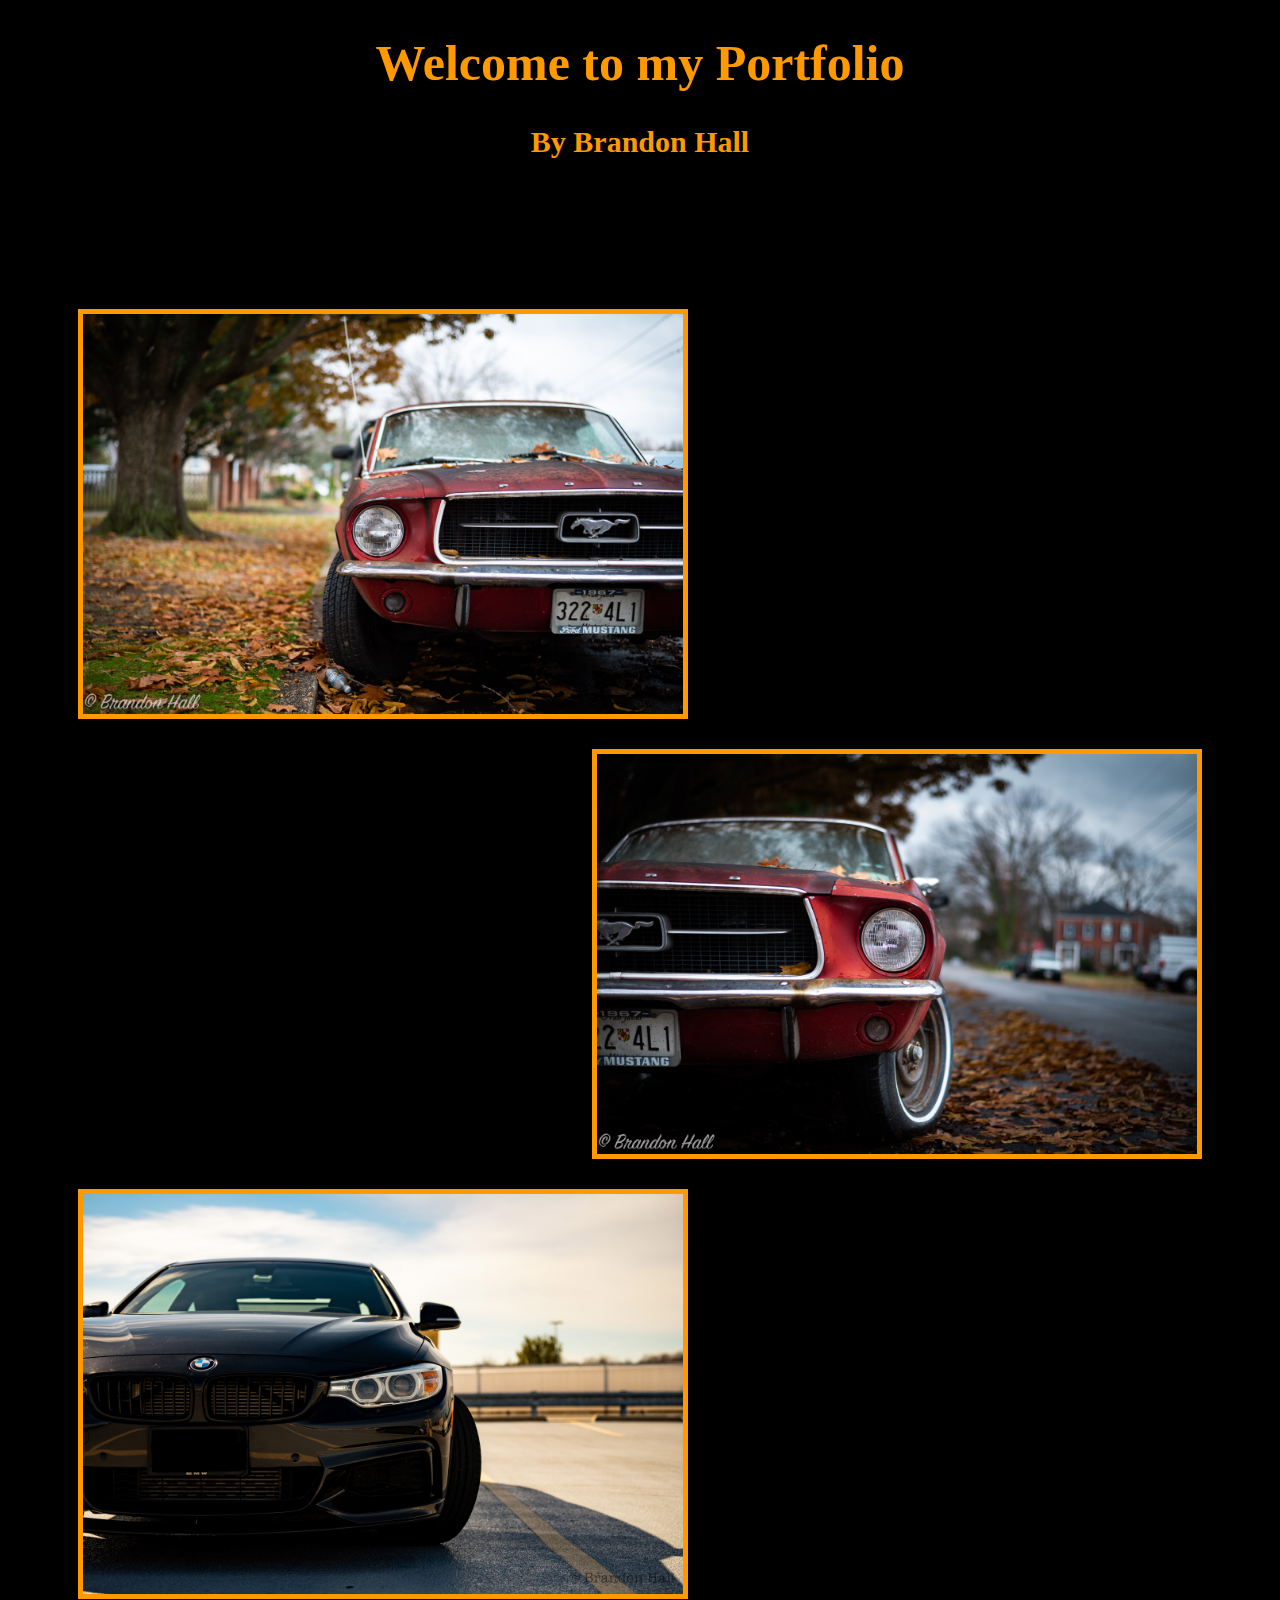
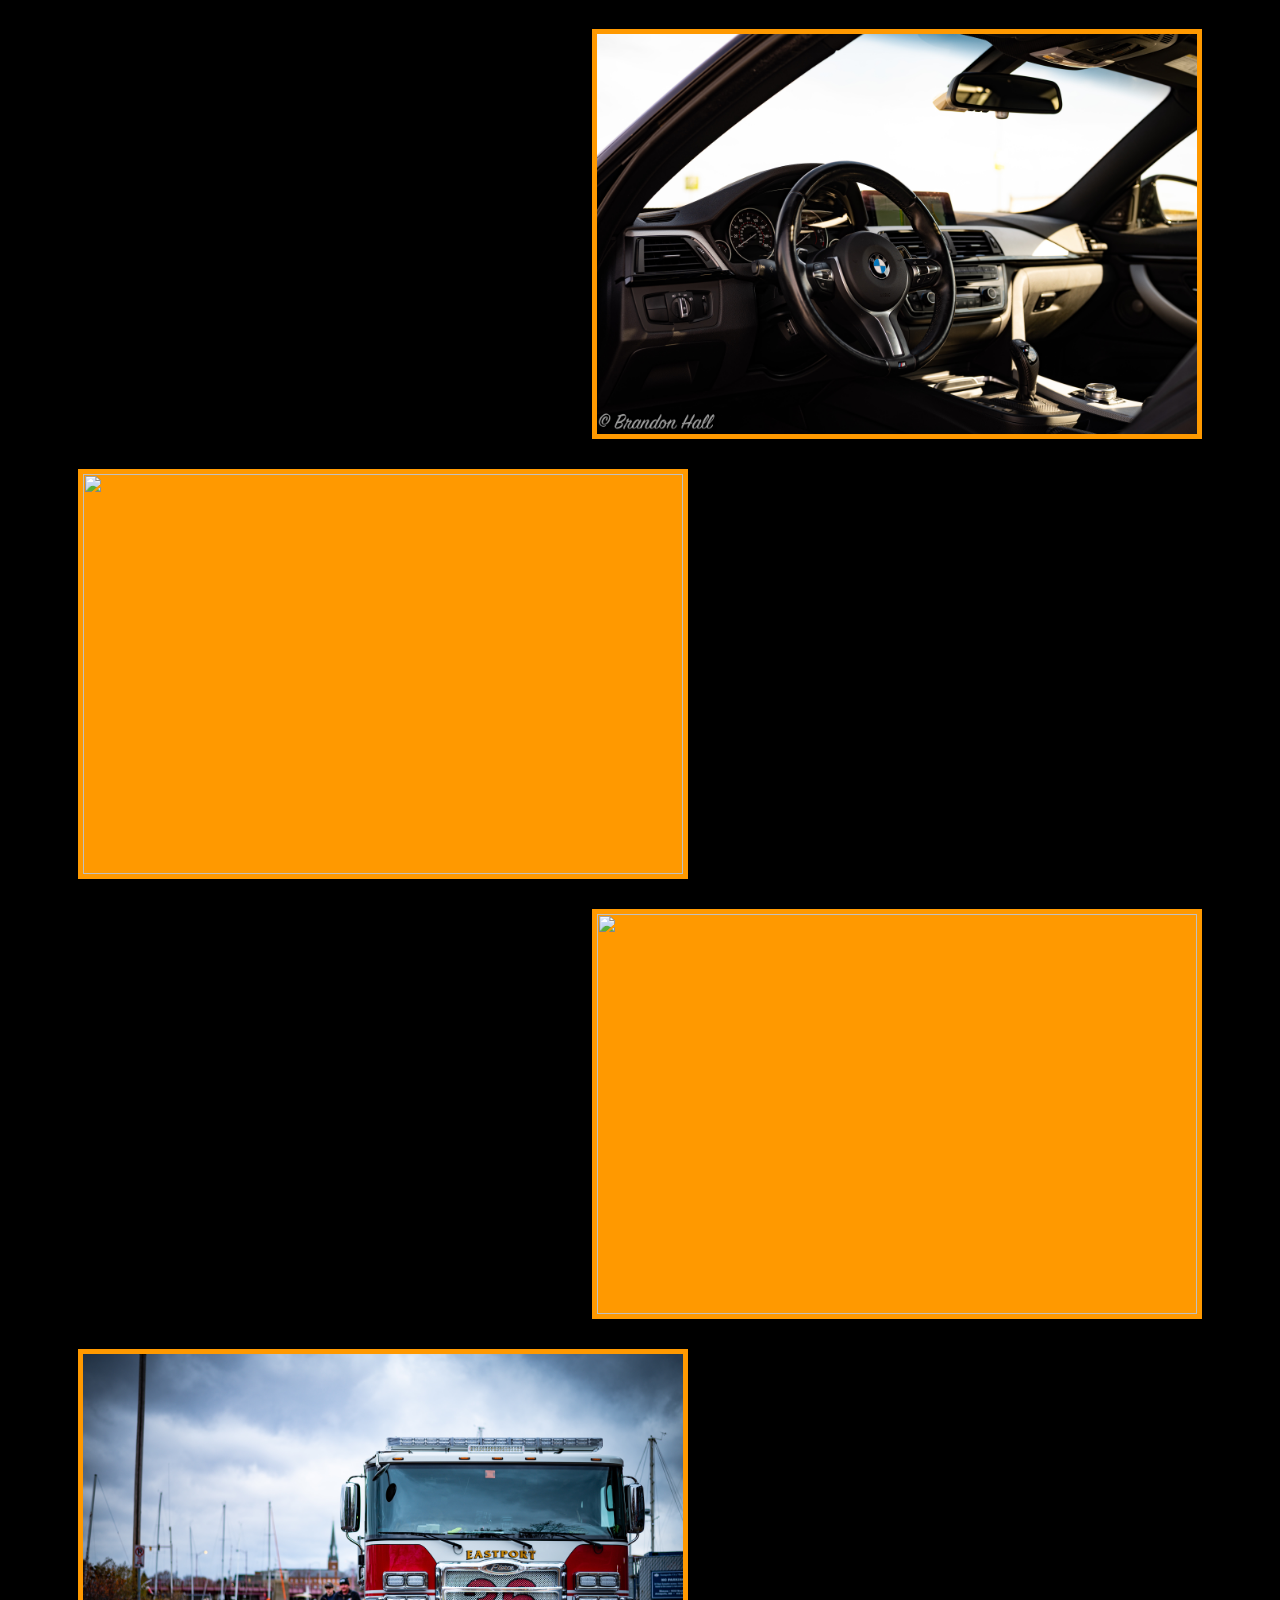
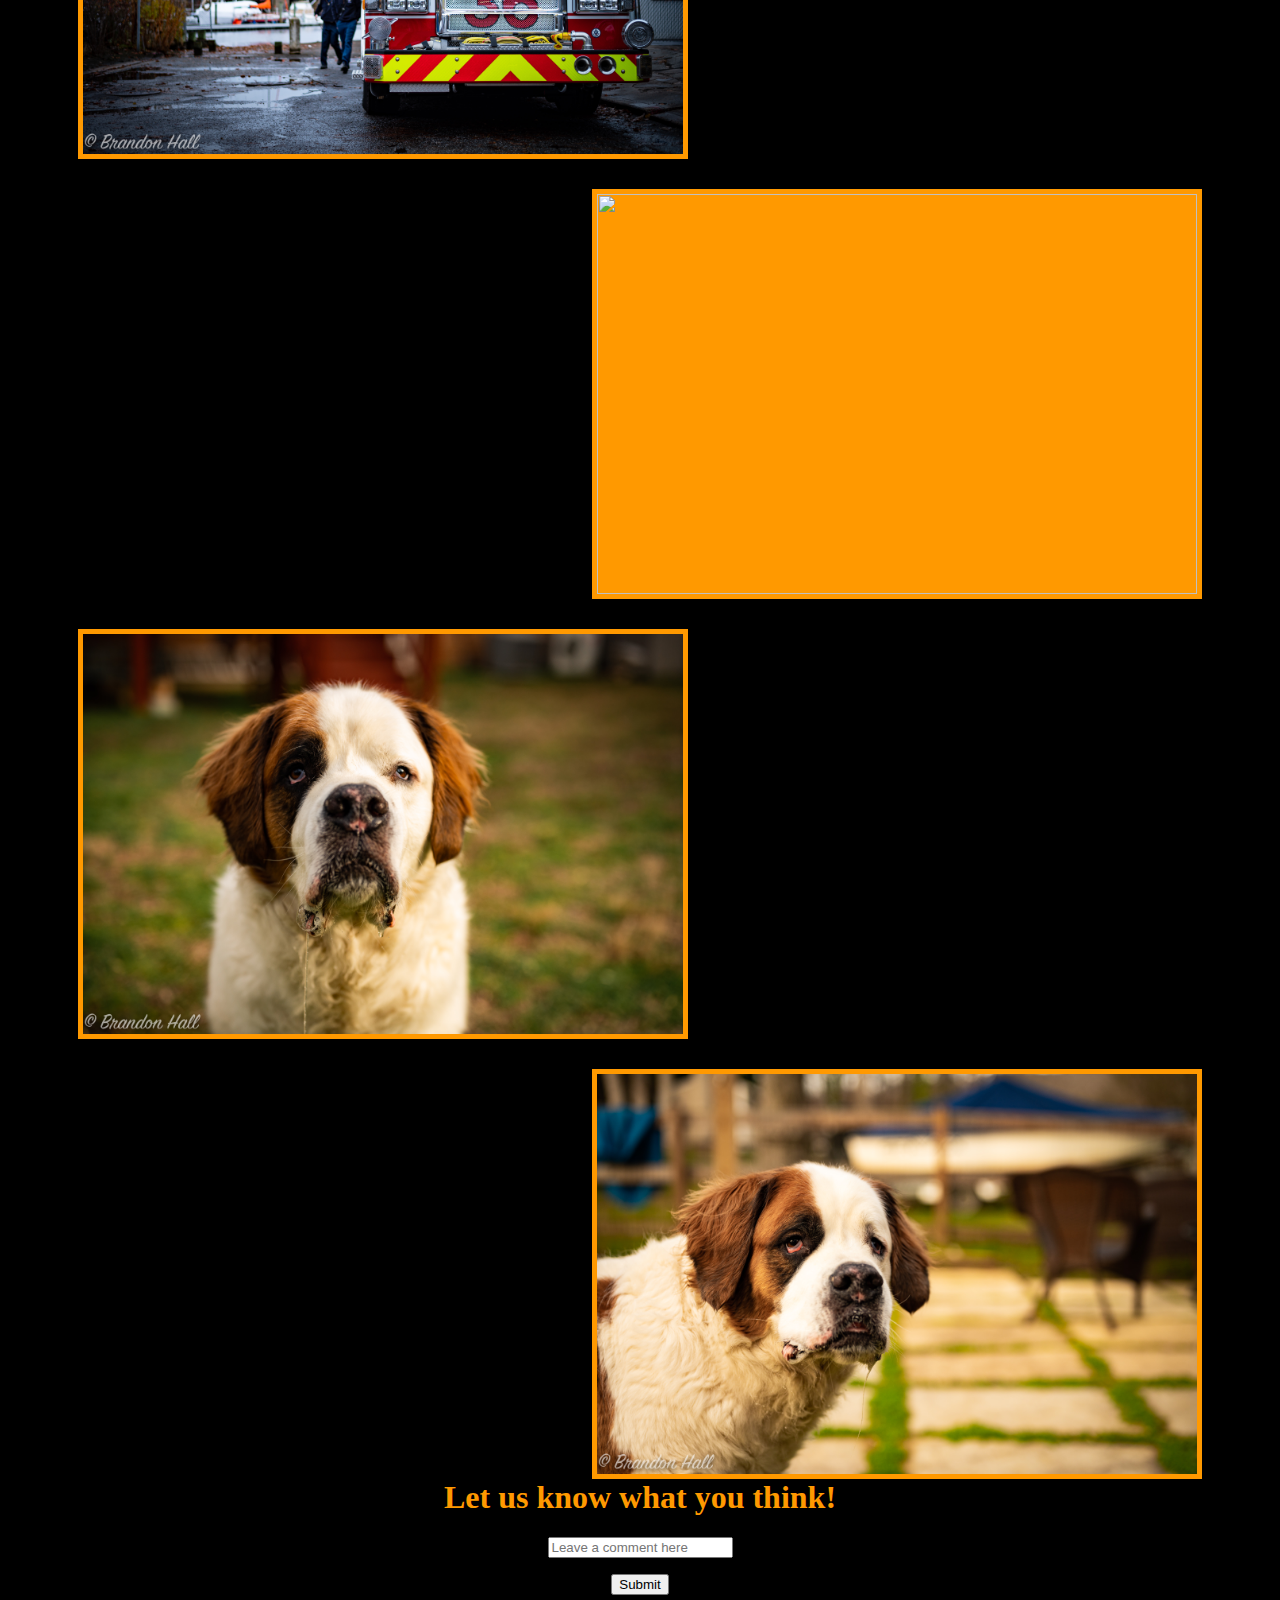
==== index.html @ e0b7f532 "test" ====
<!DOCTYPE html>
<html lang="en">
  <head>
    <meta charset="UTF-8" />
    <title>Brandons Portfolio</title>
    <link rel="stylesheet" href="imageportfolio.css" />
  </head>
  <body id="body1">
  
    <div id="openbox">  
    
    <h1 id="page-title">Welcome to my Portfolio</h1>
    <h2 id="otherpagetitle">By Brandon Hall</h2>
<h3>test</h3>
    </div>

    <br />
    <br />
    <br />

    <div>
      <div class="left">
        <img class="myimages" src="images/mustang3.jpg" alt="" />
      </div>

      <div class="right">
        <img class="myimages" src="images/mustang2.jpg" alt="" />
      </div>
    </div>

    <div>
      <div class="left">
        <img class="myimages" src="images/bmw1.jpg" alt="" />
      </div>

      <div class="right">
        <img class="myimages" src="images/bmwinterior.jpg" alt="" />
      </div>
    </div>

    <div>
      <div class="left">
        <img class="myimages" src="images/conor1.jpg" />
      </div>

      <div class="right">
        <img class="myimages" src="images/conor2.jpg" />
      </div>
    </div>

    <div>
      <div class="left">
        <img class="myimages" src="images/fire.jpg" />
      </div>

      <div class="right">
        <img class="myimages" src="images/erie.jpg" />
      </div>
    </div>

    <div>
      <div class="left">
        <img class="myimages" src="images/mac1.jpg" />
      </div>

      <div class="right">
        <img class="myimages" src="images/mac2.jpg" />
      </div>
    </div>

    <br />
    <br />
    <br />
    <br />

    <h1 id="header">Let us know what you think!</h1>

    <form id="review">
      <p>
        <input type="text" placeholder="Leave a comment here" />
      </p>
      <p>
          <input type="submit" />
      </p>
    </form>
  </body>
</html>
---- imageportfolio.css ----
#page-title {
  text-align: center;
  color: #ff9900;
  font-size: 50px;
  font-family: "marker felt";
}

#otherpagetitle {
  text-align: center;
  color: #ff9900;
  font-size: 30px;
  font-family: "marker felt";
}

.myimages {
  width: 100%;
  height: 100%;
}

#picture-css {
  width: 100%;
  margin: 0 auto;

  background-image: url(../images/mustang1.jpeg);
}

#body1 {
  background-color: black;
  height: 100%;
}

#title1 {
  color: orange;
}

.left {
  width: 600px;
  height: 400px;
  margin-left: 70px;
  padding: 5px;
  background: #ff9900;
  float: left;
  margin-top: 30px;
}

.right {
  width: 600px;
  height: 400px;
  margin-right: 70px;
  padding: 5px;
  background: #ff9900;
  float: right;
  margin-top: 30px;
}

#review {
  text-align: center;
}

#reviewtitle {
  color: #ff9900;
  font-family: "marker felt";
  text-align: center;
}

#header {
  color: #ff9900;
  clear: both;
  text-align: center;
}

#openbox {

width: 1000px;
height: 100;
background: black;
margin-left: auto;
margin-right: auto;



}
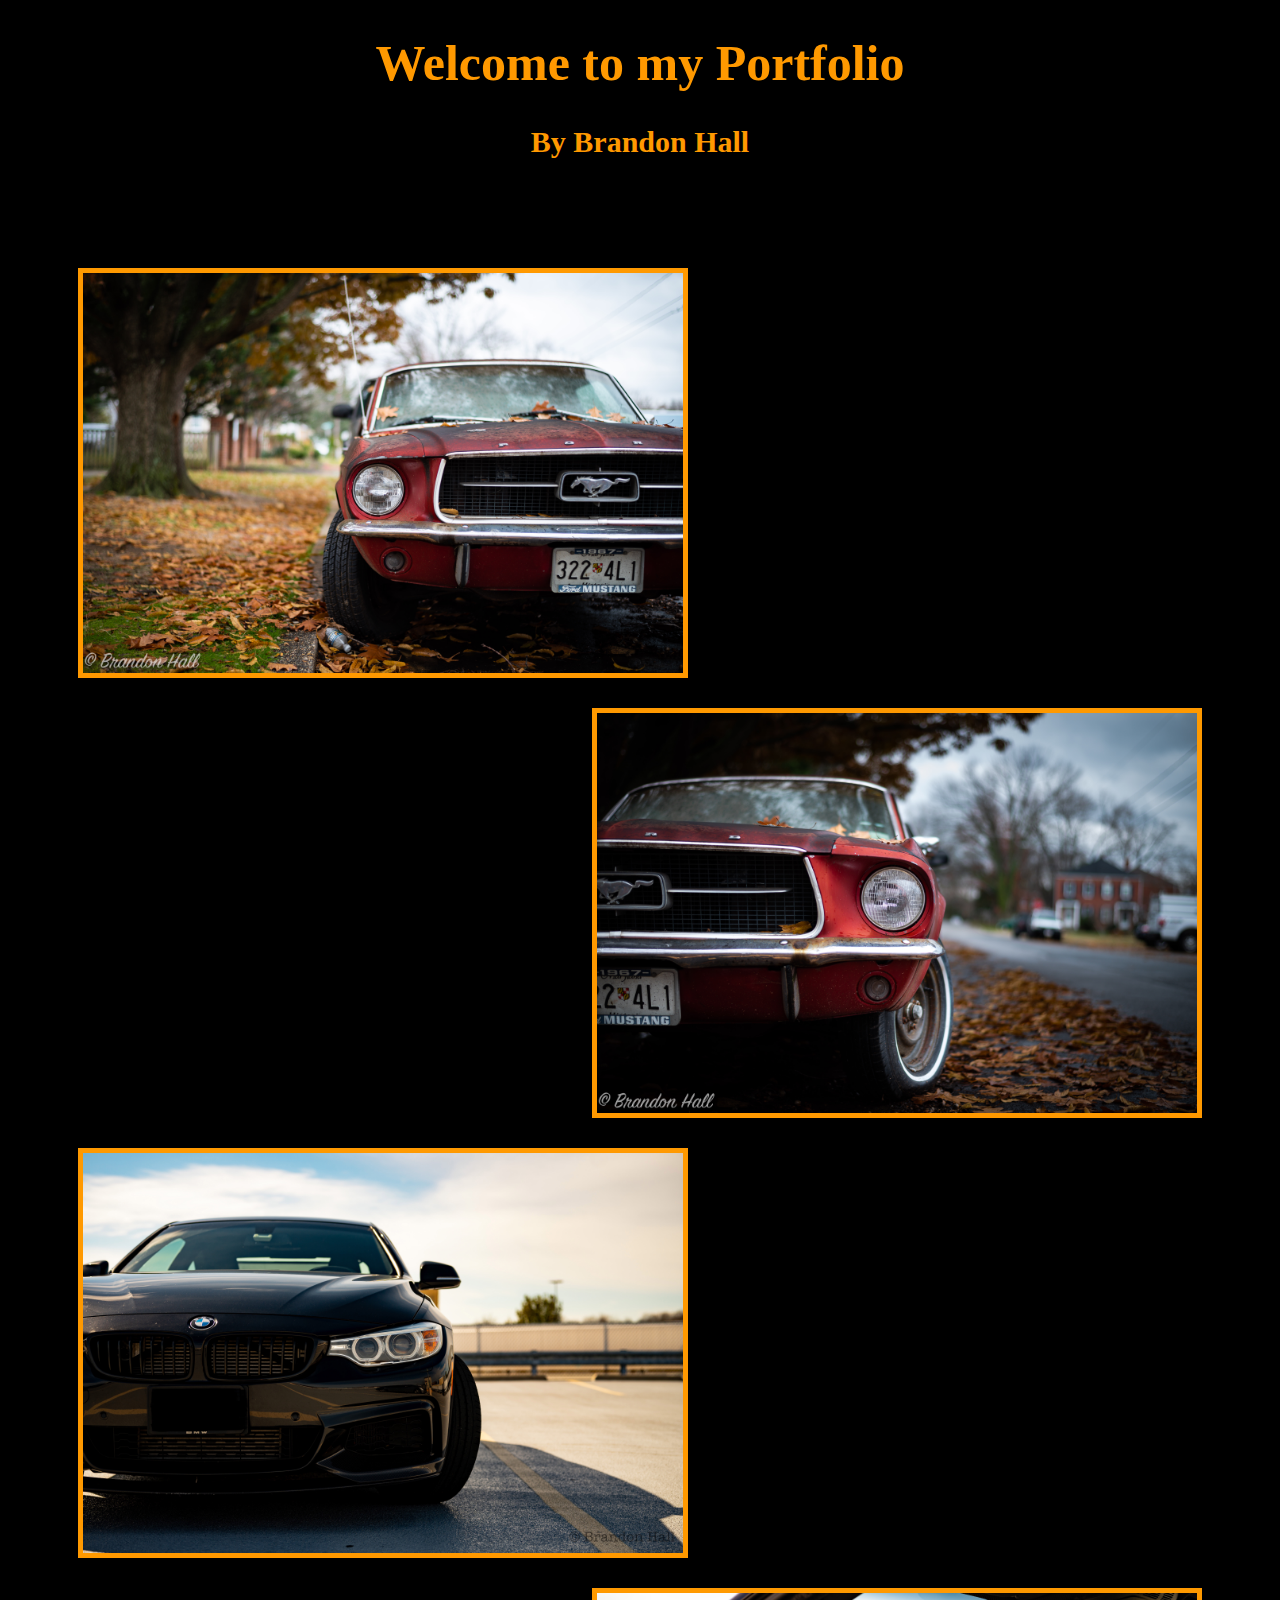
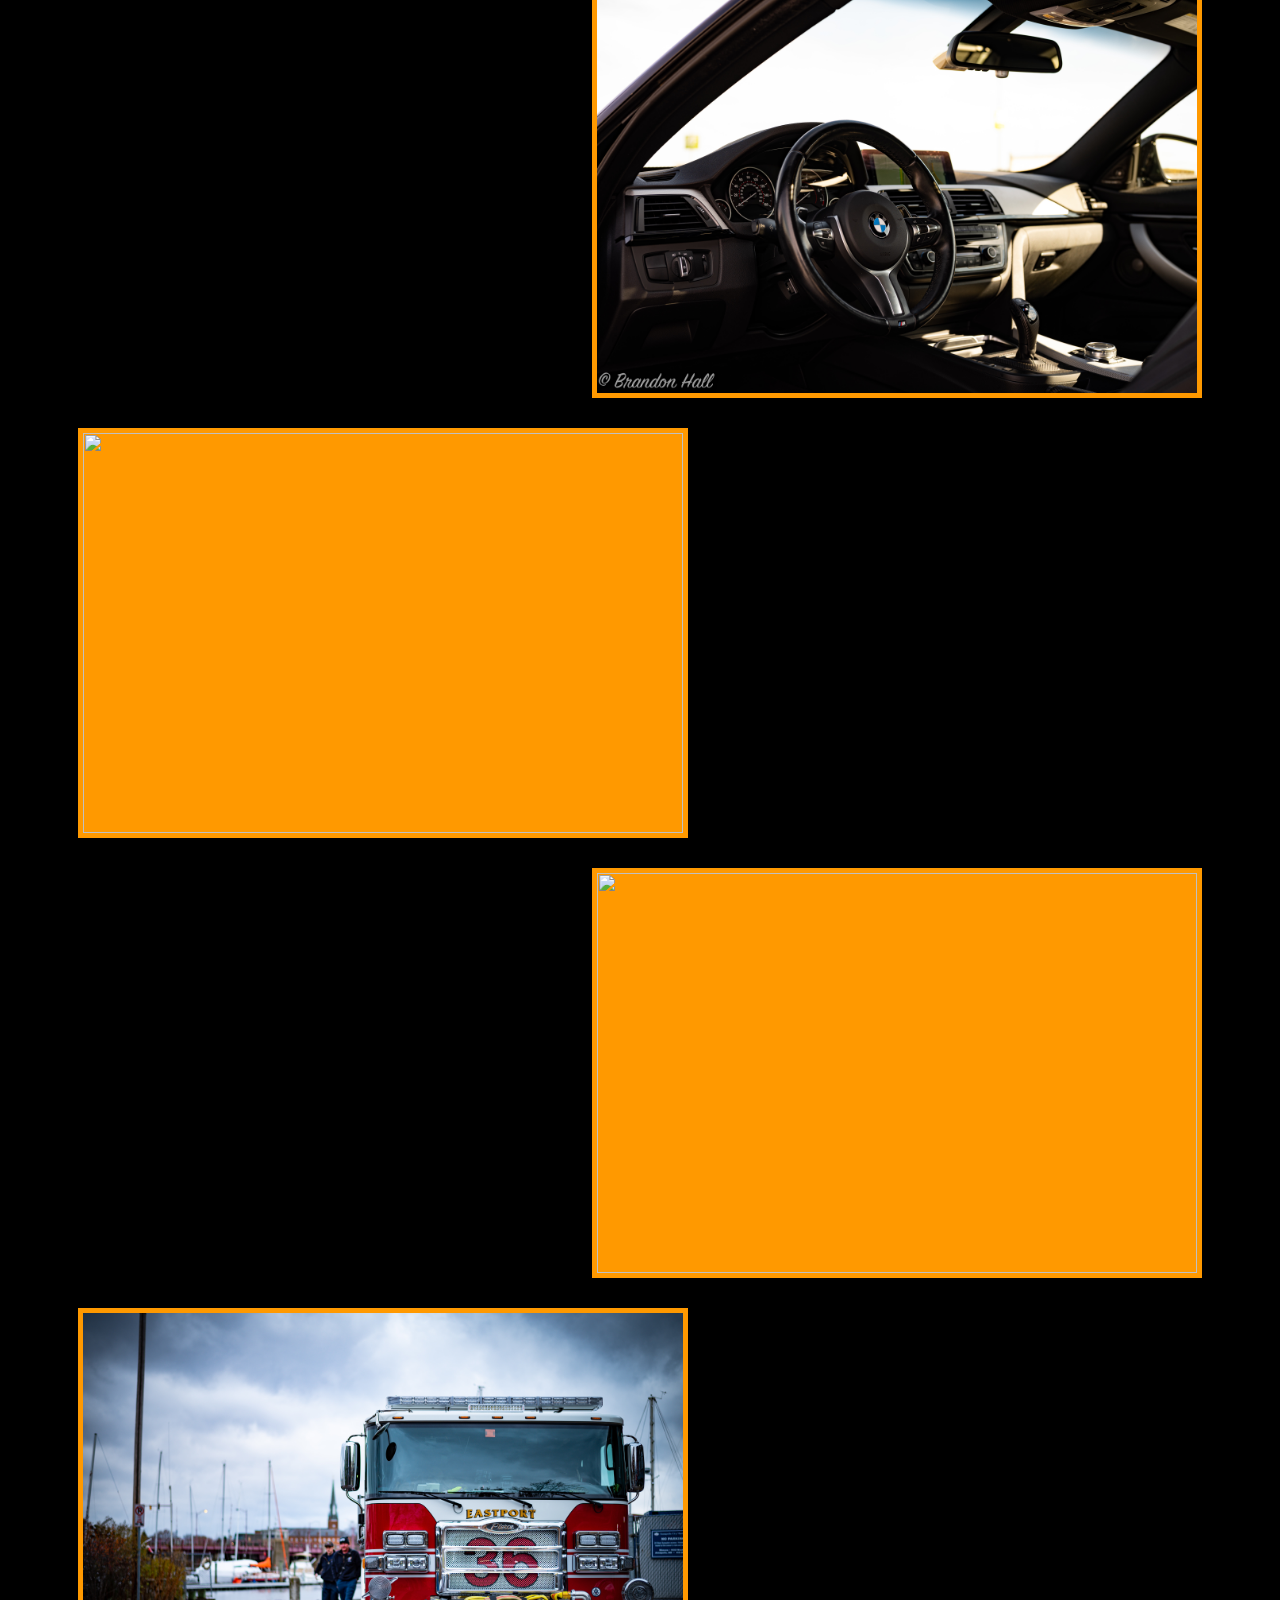
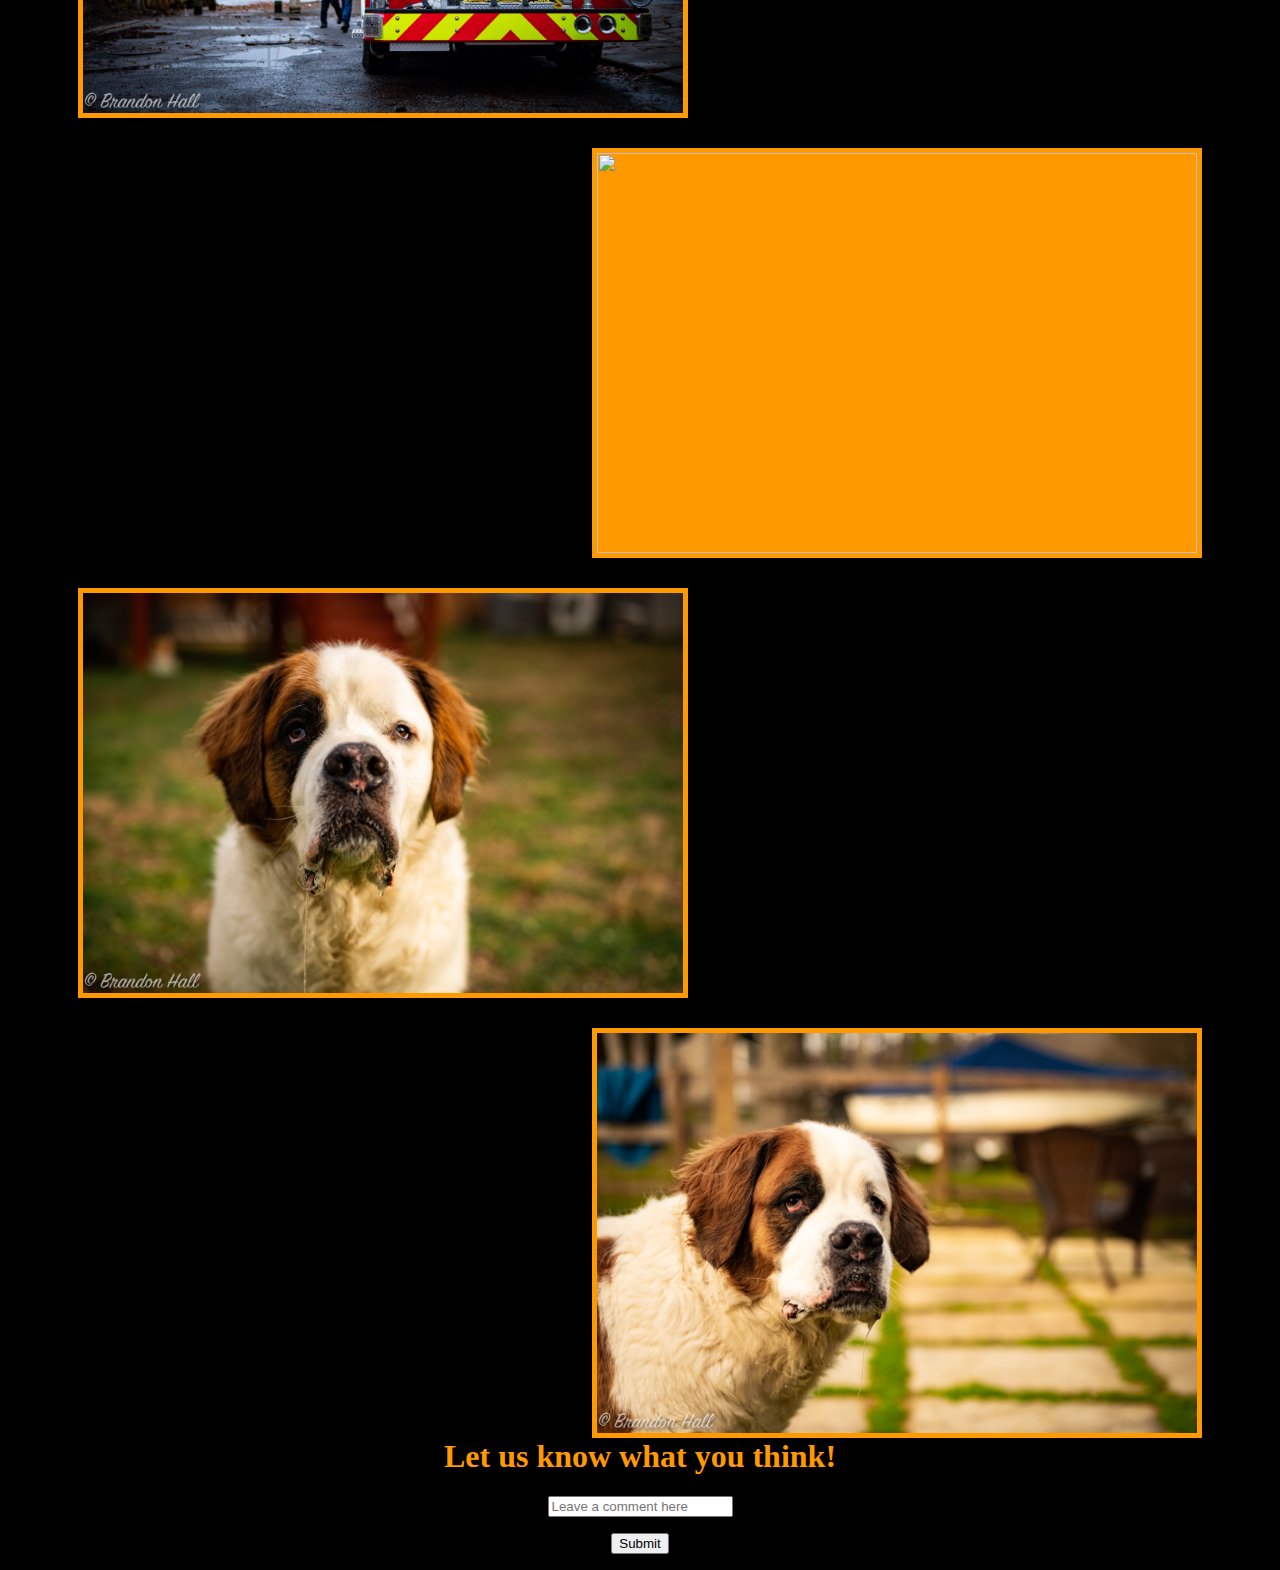
==== commit e4427ba5: "testing fix" ====
--- a/index.html
+++ b/index.html
@@ -11,7 +11,7 @@
     
     <h1 id="page-title">Welcome to my Portfolio</h1>
     <h2 id="otherpagetitle">By Brandon Hall</h2>
-<h3>test</h3>
+
     </div>
 
     <br />
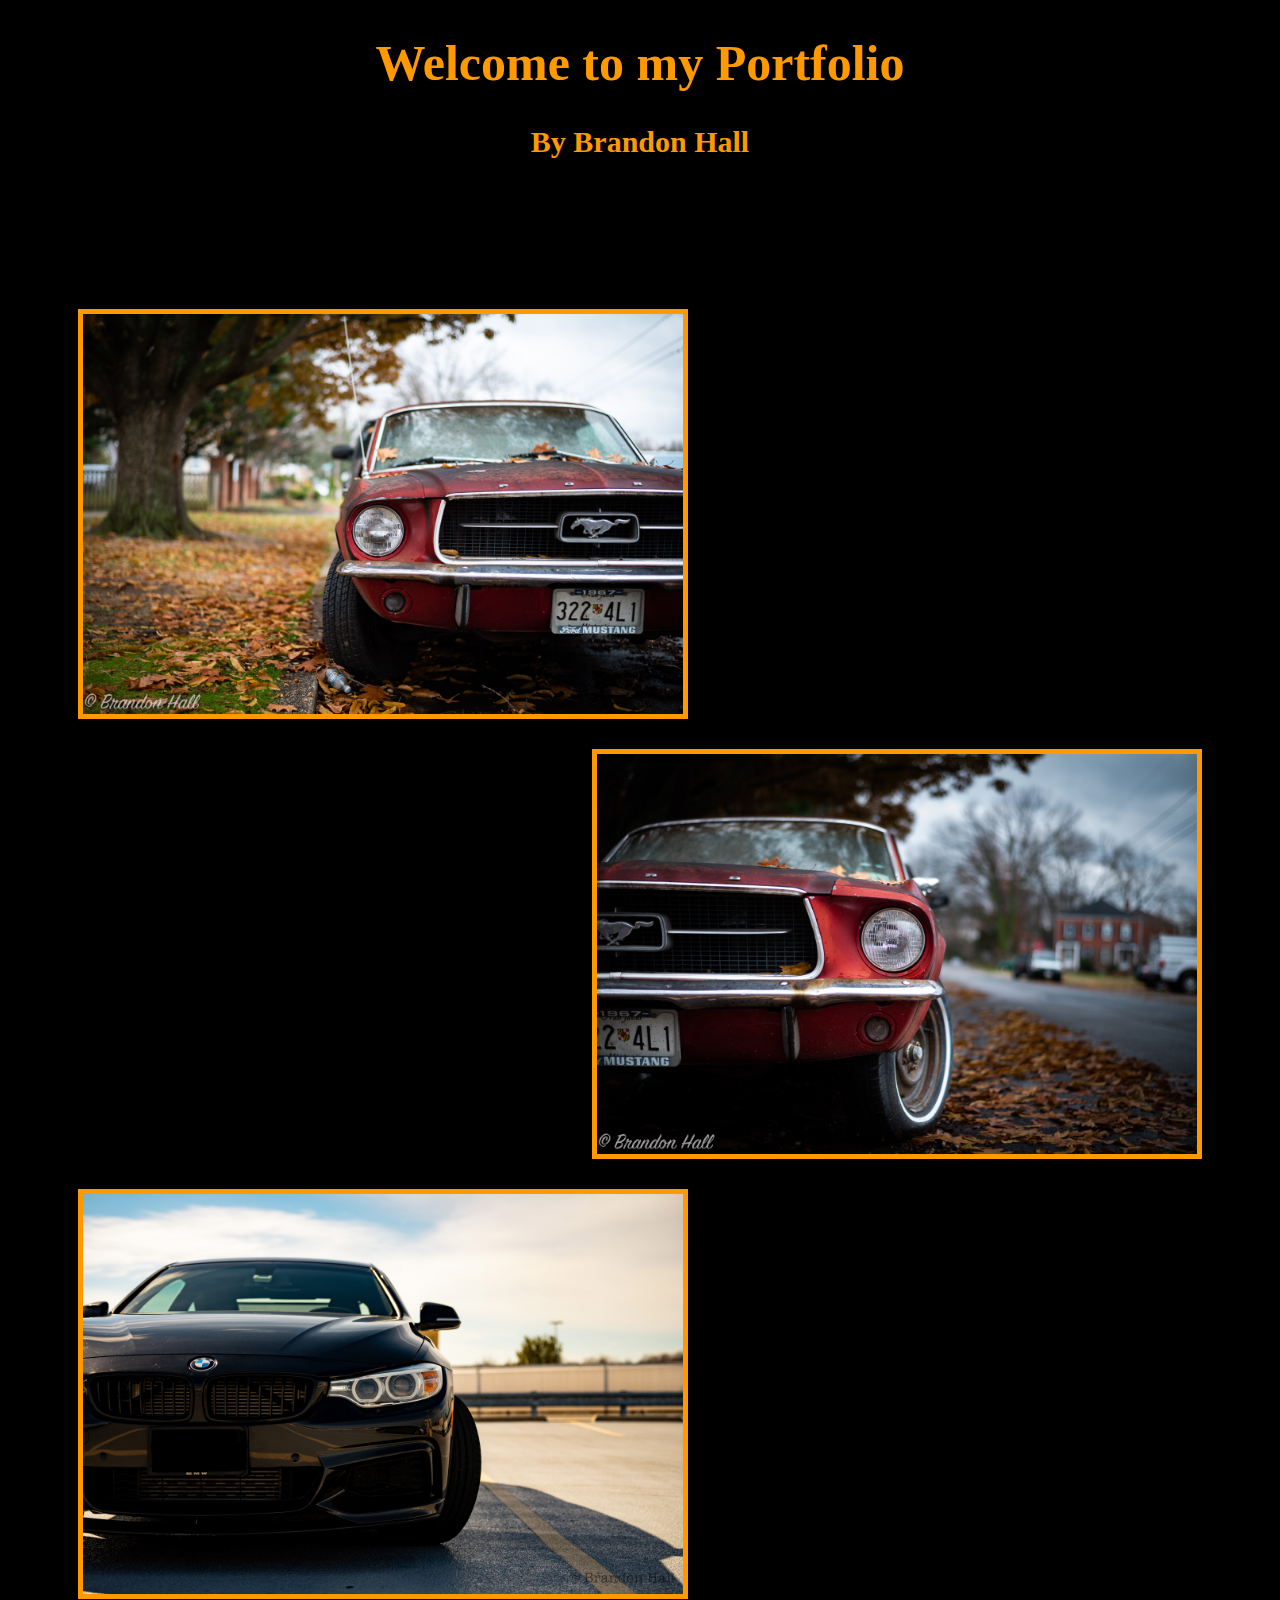
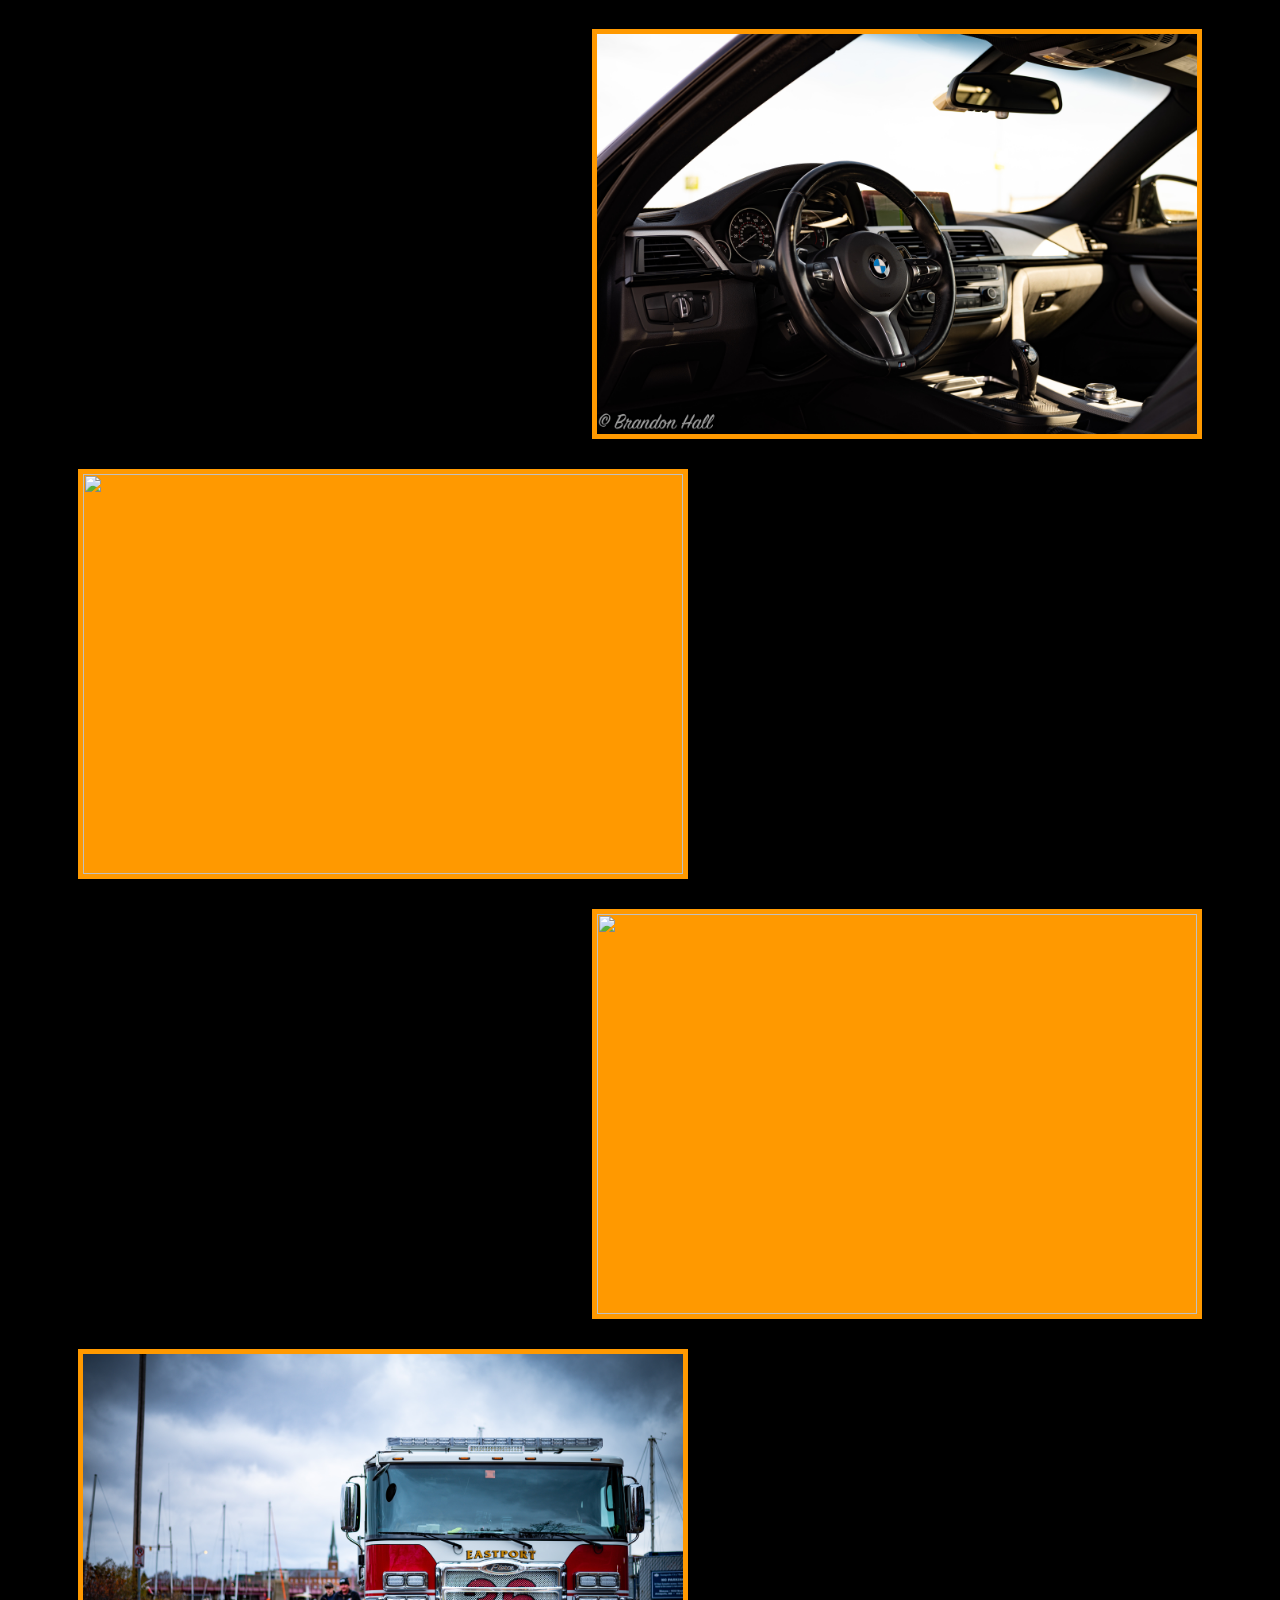
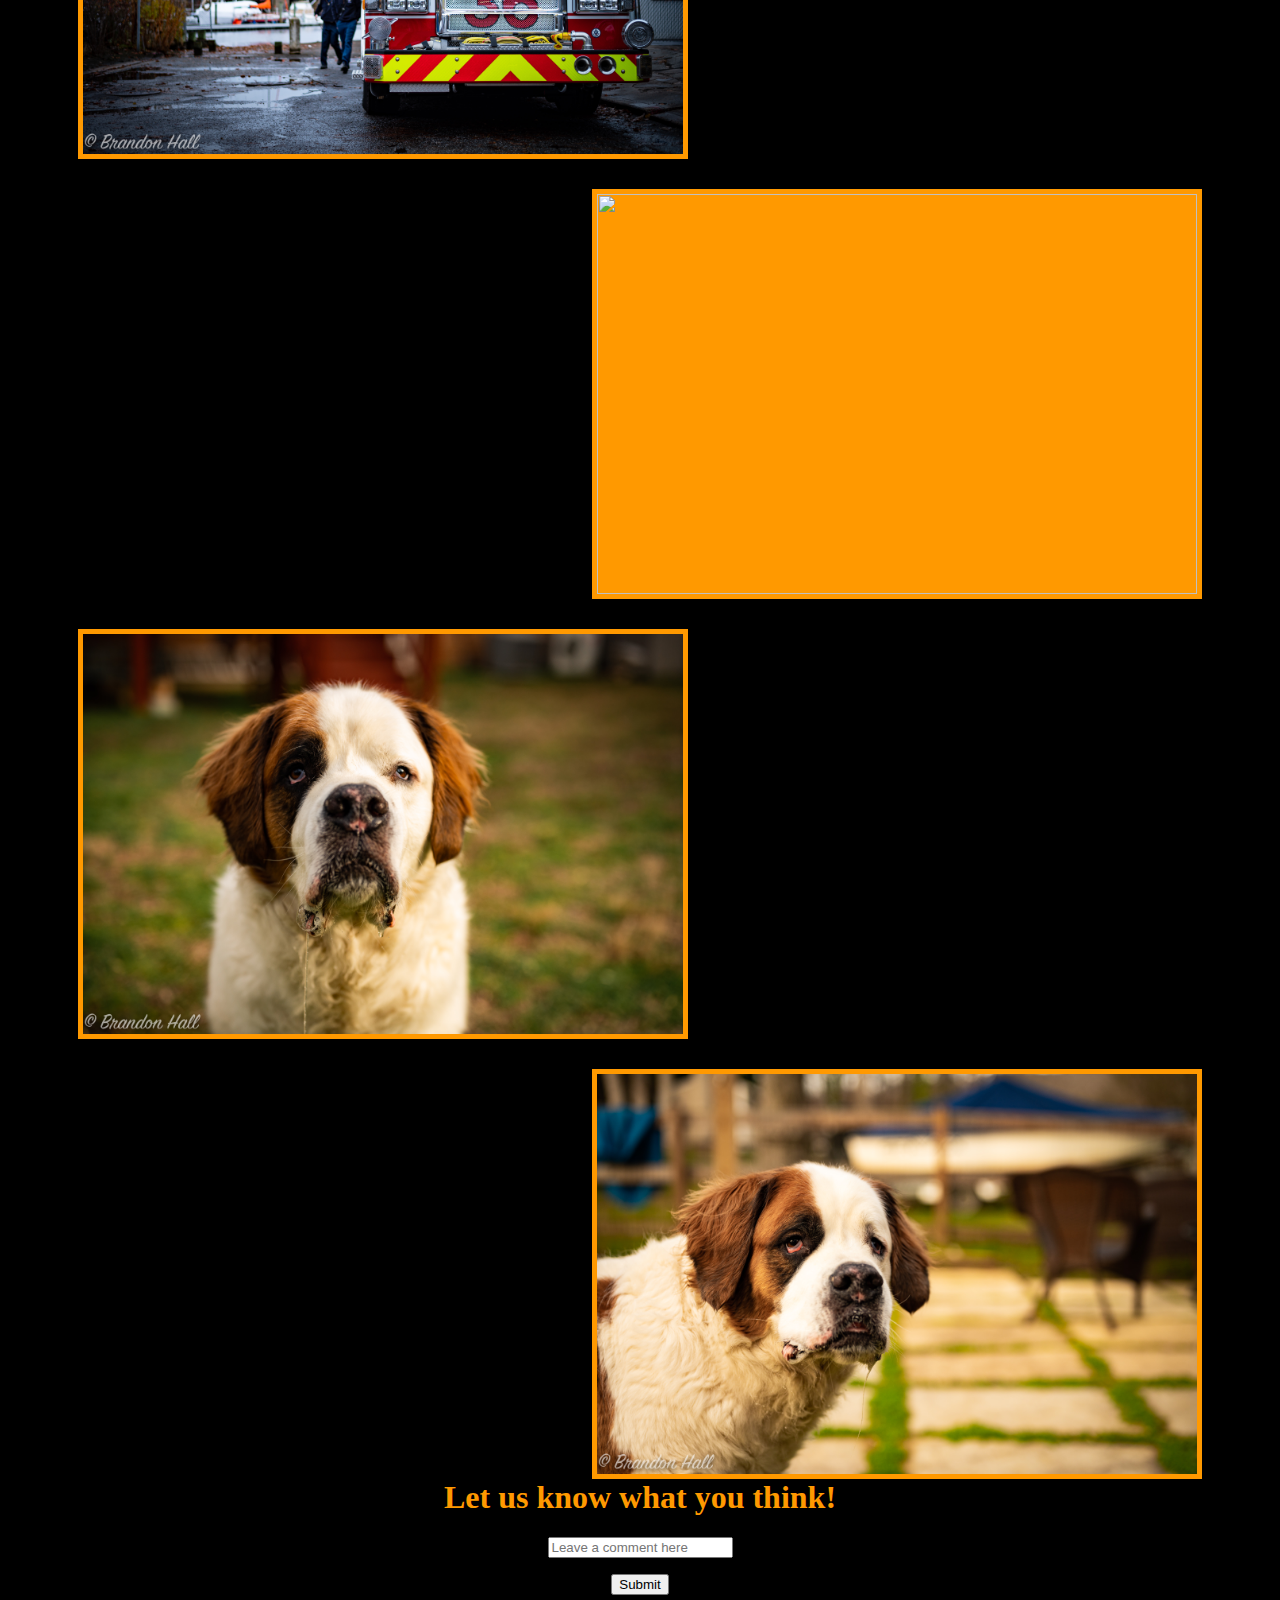
==== commit 0df9dd81: "testing" ====
--- a/index.html
+++ b/index.html
@@ -11,7 +11,7 @@
     
     <h1 id="page-title">Welcome to my Portfolio</h1>
     <h2 id="otherpagetitle">By Brandon Hall</h2>
-
+<h3>testing</h3>
     </div>
 
     <br />
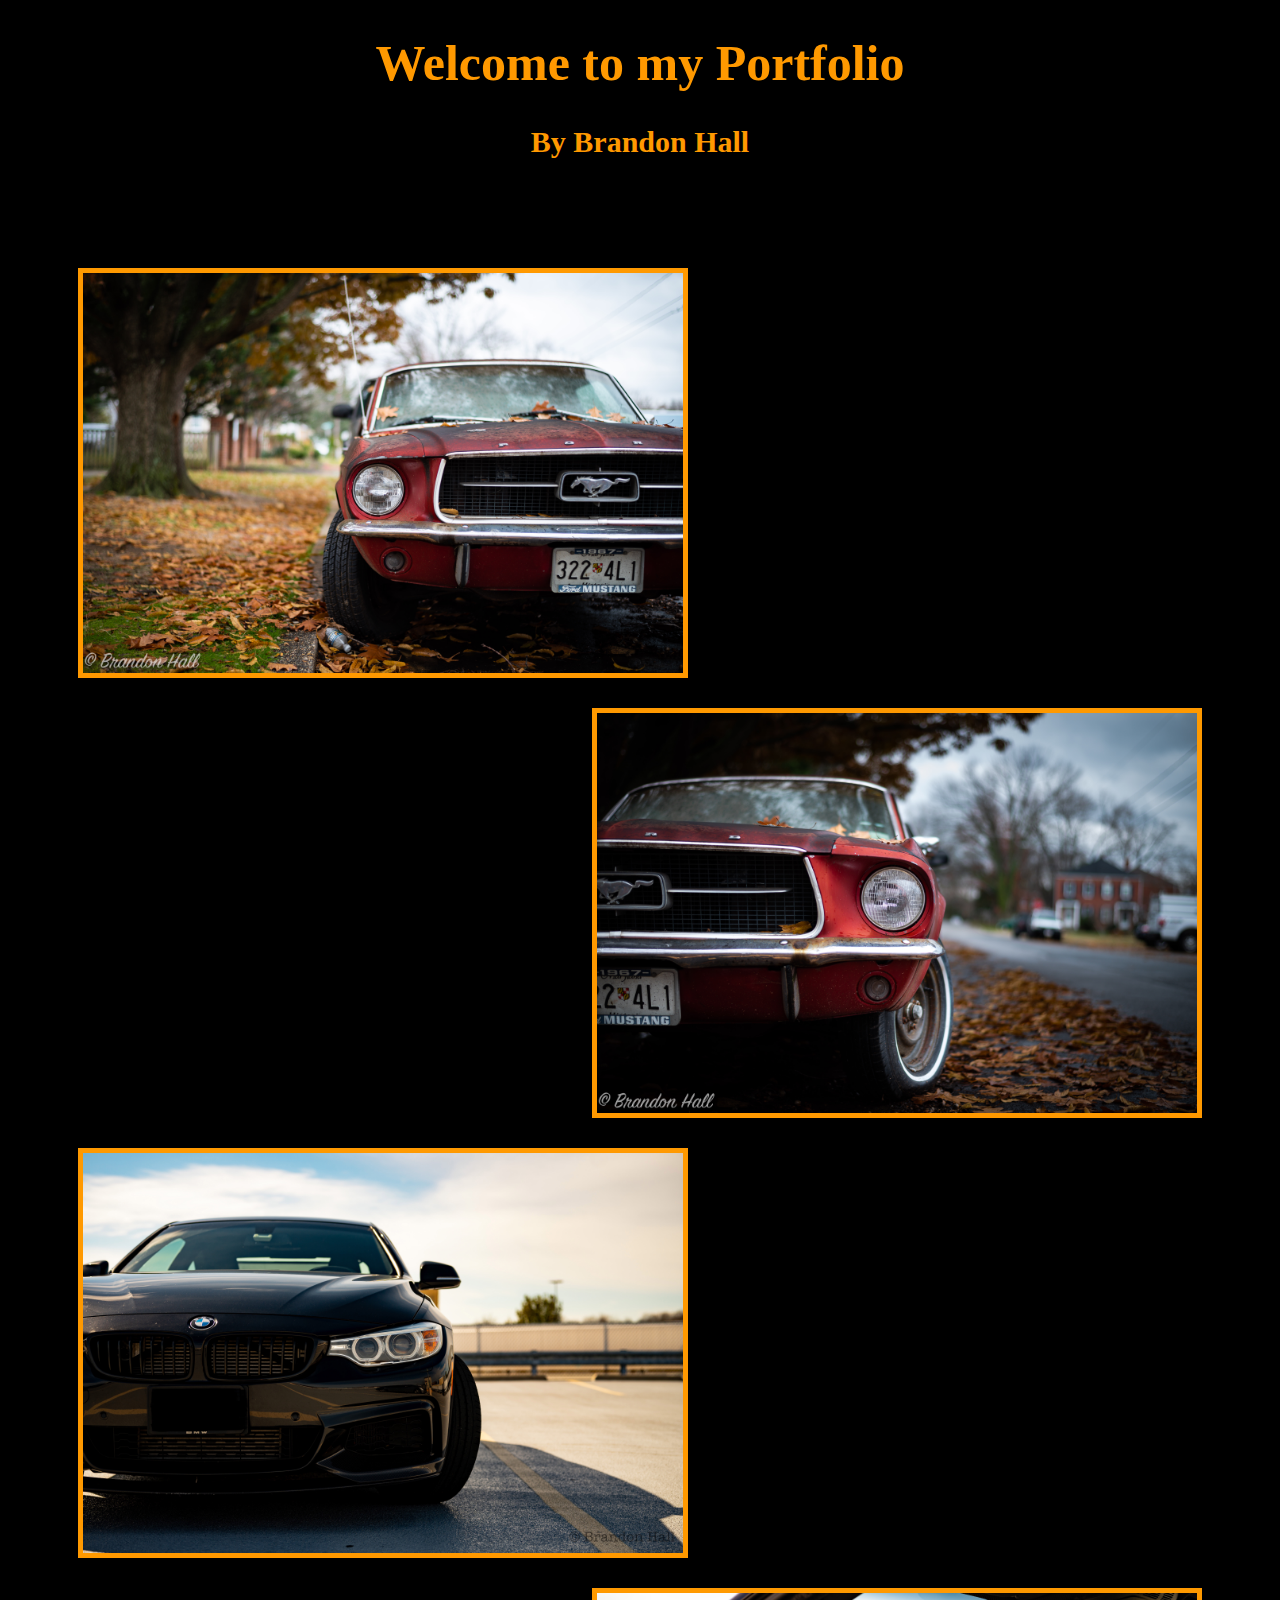
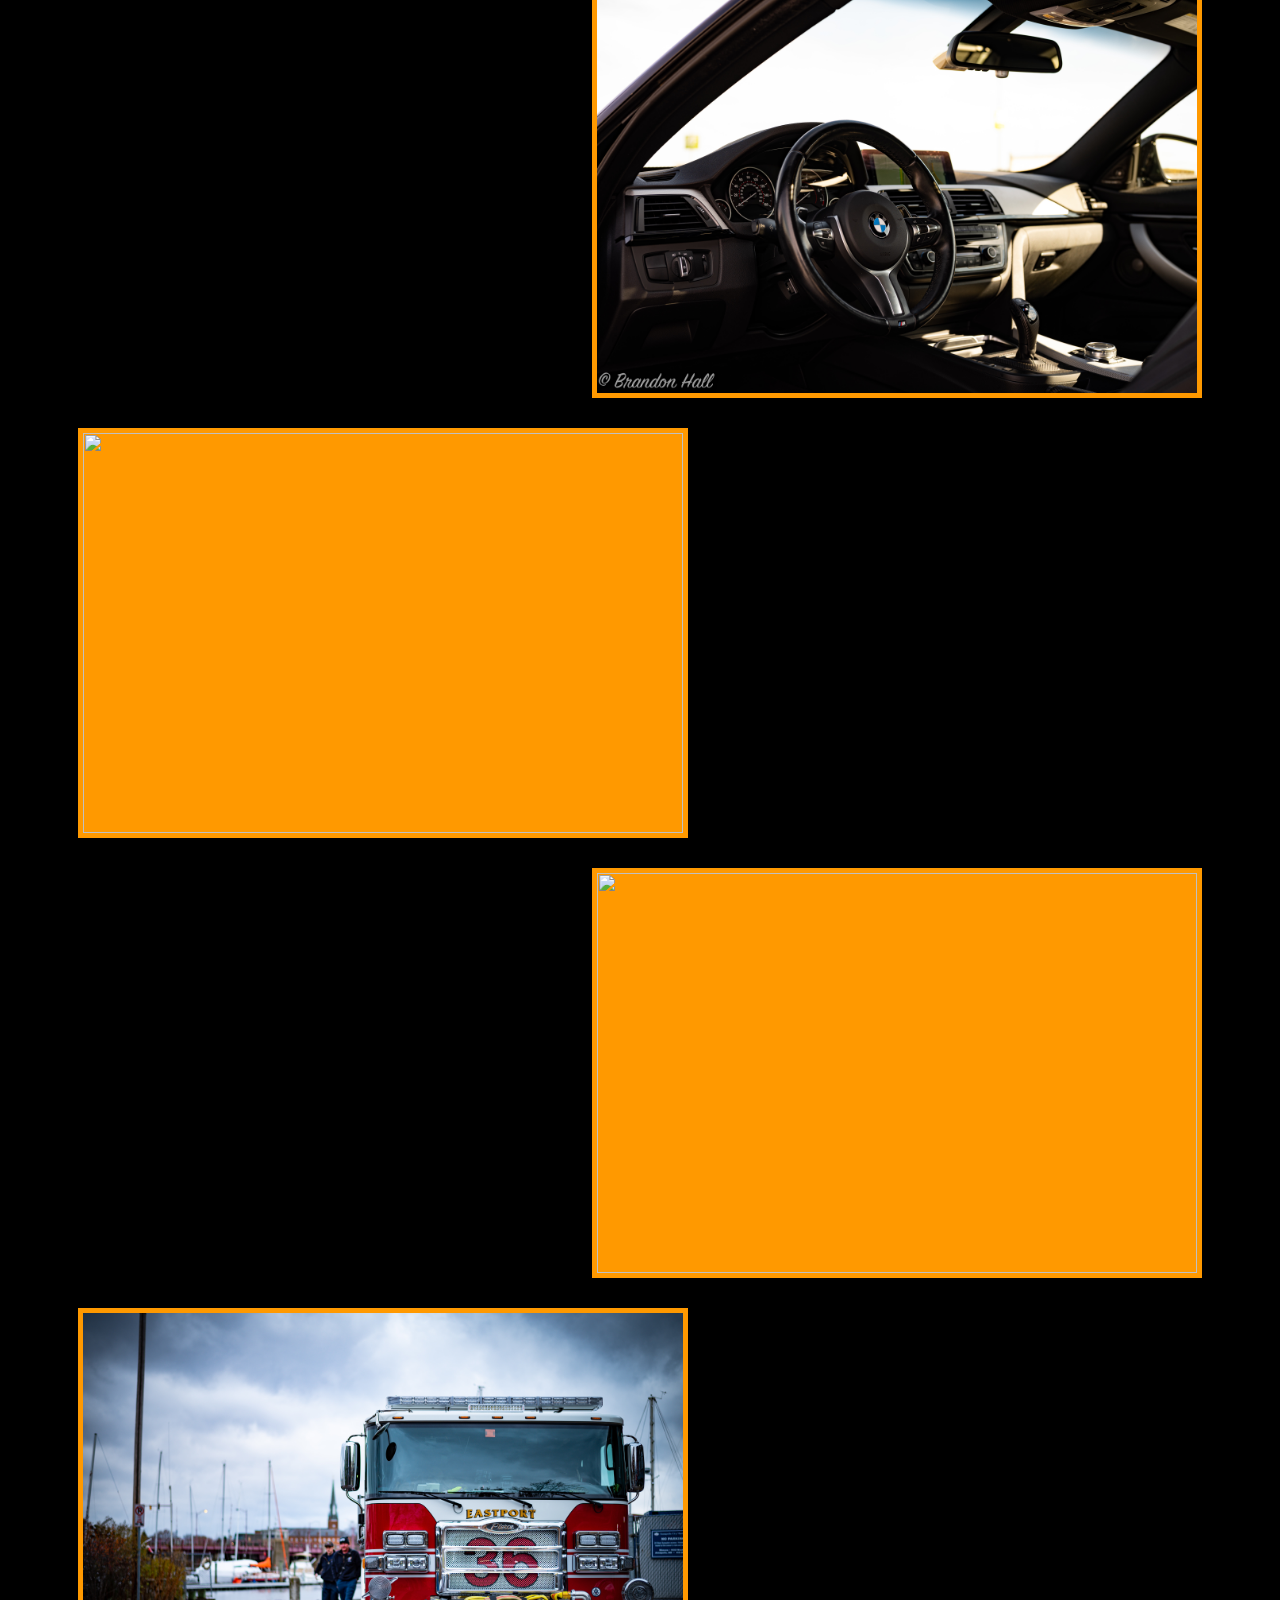
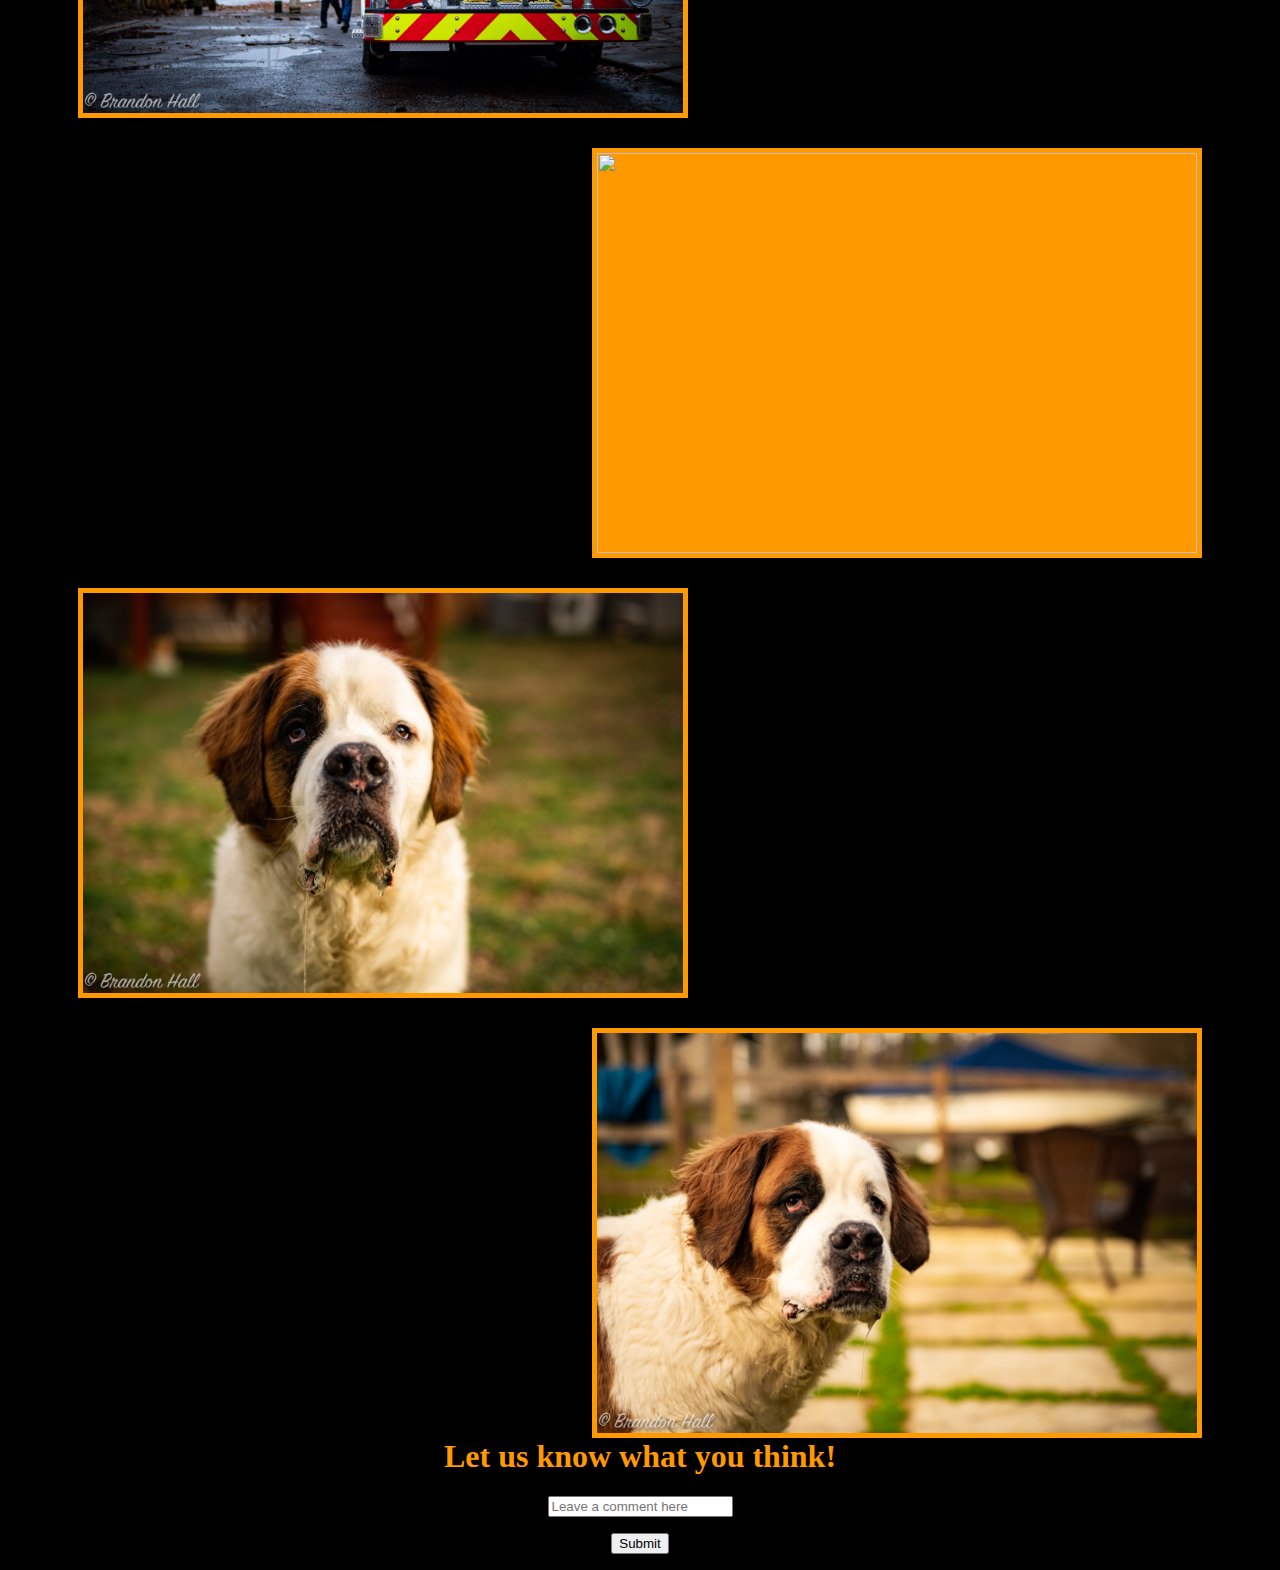
==== commit eab7f93c: "fixed" ====
--- a/index.html
+++ b/index.html
@@ -11,7 +11,6 @@
     
     <h1 id="page-title">Welcome to my Portfolio</h1>
     <h2 id="otherpagetitle">By Brandon Hall</h2>
-<h3>testing</h3>
     </div>
 
     <br />
